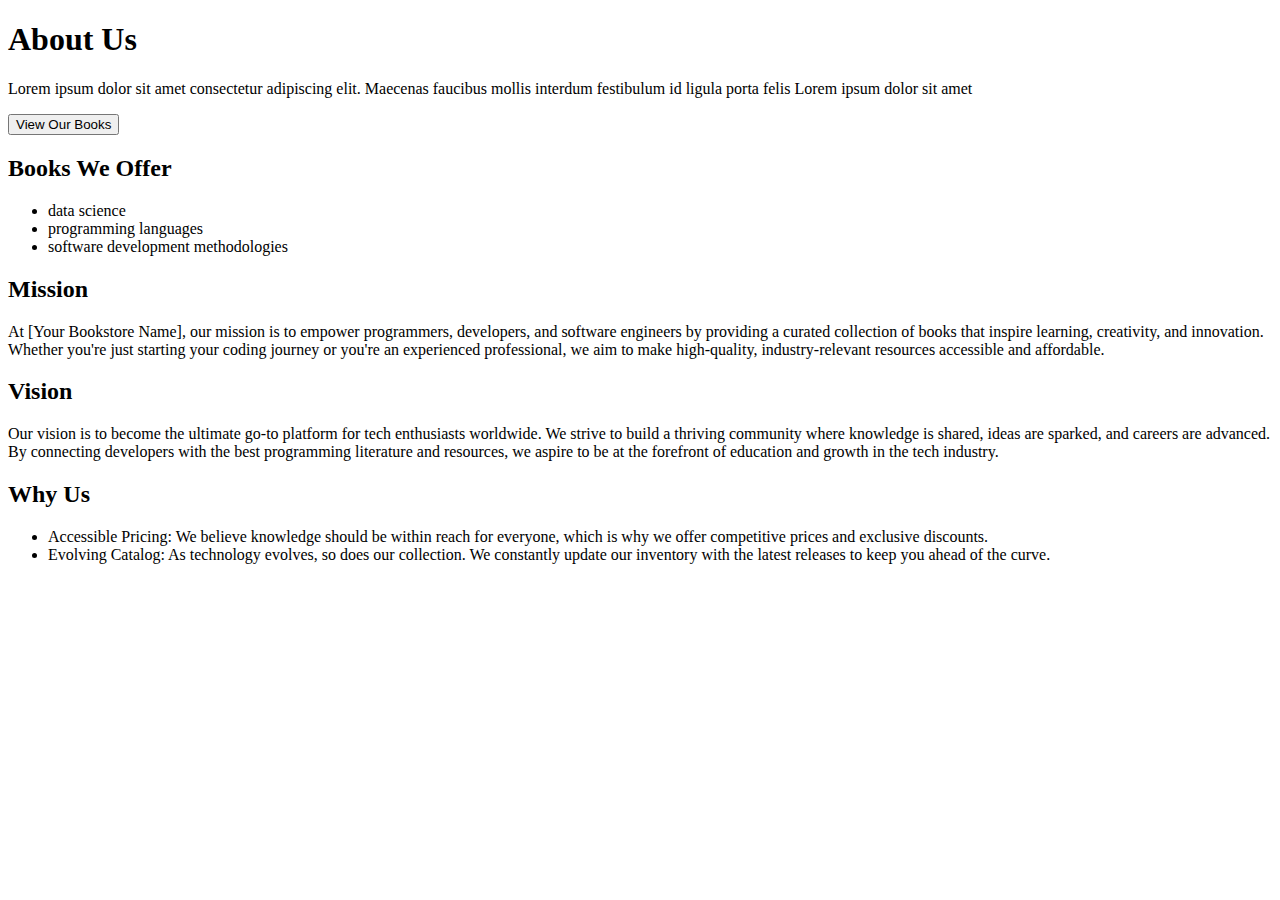
==== Frontend/public/about.html @ 951201a3 "Included 'about us' content for the about page" ====
<!DOCTYPE html>
<html lang="en">
  <head>
    <meta charset="UTF-8" />
    <meta name="viewport" content="width=device-width, initial-scale=1.0" />
    <title>About</title>
  </head>
  <body>
    <div class="main">
      <div>
        <div>
          <h1>About Us</h1>
          <p>
            Lorem ipsum dolor sit amet consectetur adipiscing elit. Maecenas
            faucibus mollis interdum festibulum id ligula porta felis Lorem
            ipsum dolor sit amet
          </p>
          <button>View Our Books</button>
        </div>
        <div>
          <h2>Books We Offer</h2>
          <ul>
            <li>data science</li>
            <li>programming languages</li>
            <li>software development methodologies</li>
          </ul>
        </div>
      </div>

      <div>
        <div>
          <h2>Mission</h2>
          <p>
            At [Your Bookstore Name], our mission is to empower programmers,
            developers, and software engineers by providing a curated collection
            of books that inspire learning, creativity, and innovation. Whether
            you're just starting your coding journey or you're an experienced
            professional, we aim to make high-quality, industry-relevant
            resources accessible and affordable.
          </p>
        </div>

        <div>
          <h2>Vision</h2>
          <p>
            Our vision is to become the ultimate go-to platform for tech
            enthusiasts worldwide. We strive to build a thriving community where
            knowledge is shared, ideas are sparked, and careers are advanced. By
            connecting developers with the best programming literature and
            resources, we aspire to be at the forefront of education and growth
            in the tech industry.
          </p>
        </div>

        <div>
          <h2>Why Us</h2>
          <ul>
            <li>
              Accessible Pricing: We believe knowledge should be within reach
              for everyone, which is why we offer competitive prices and
              exclusive discounts.
            </li>
            <li>
              Evolving Catalog: As technology evolves, so does our collection.
              We constantly update our inventory with the latest releases to
              keep you ahead of the curve.
            </li>
          </ul>
        </div>
        
      </div>
    </div>
  </body>
</html>
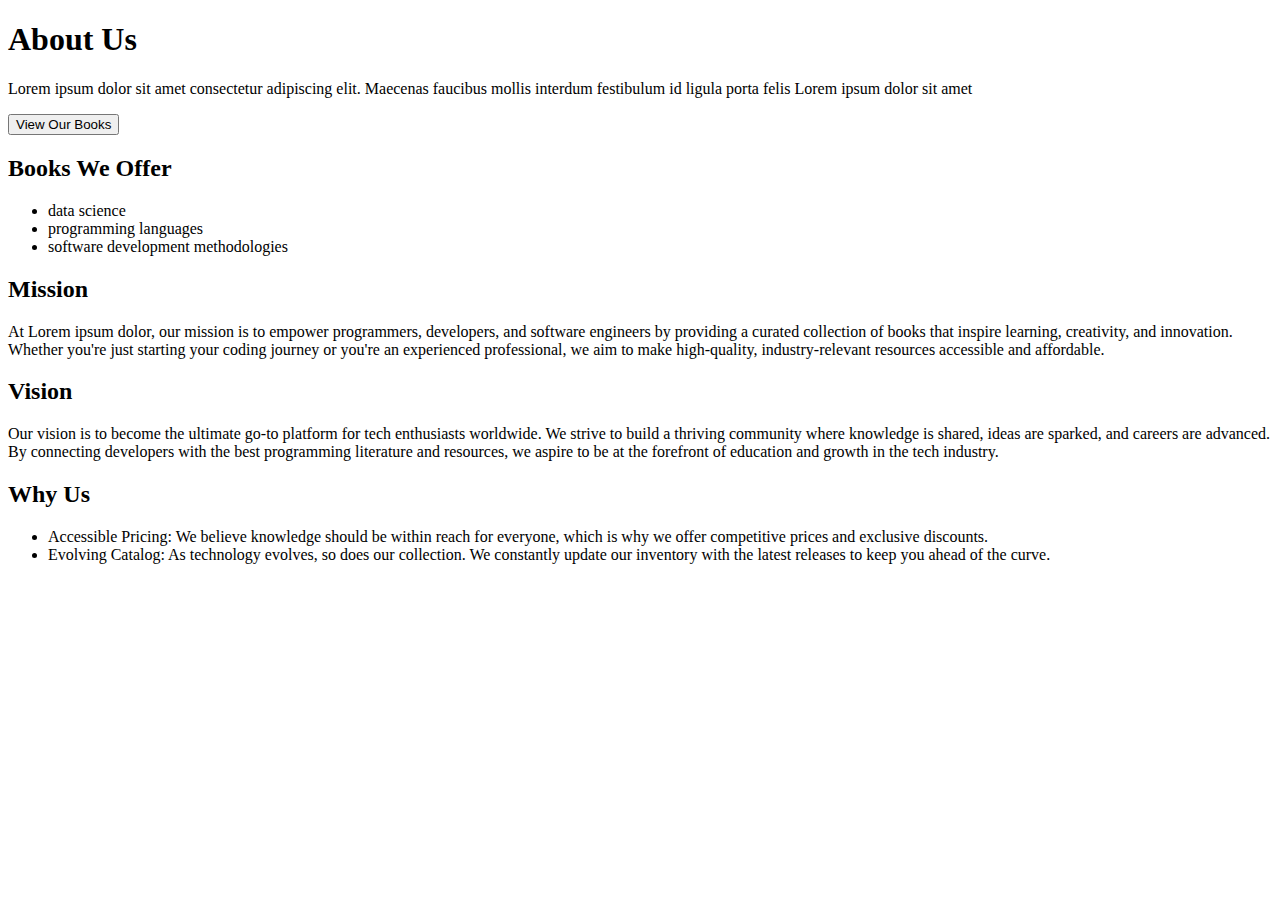
==== commit 99660a5e: "Added a div container to the about introduction section" ====
--- a/Frontend/public/about.html
+++ b/Frontend/public/about.html
@@ -6,32 +6,40 @@
     <title>About</title>
   </head>
   <body>
-    <div class="main">
-      <div>
-        <div>
-          <h1>About Us</h1>
-          <p>
-            Lorem ipsum dolor sit amet consectetur adipiscing elit. Maecenas
-            faucibus mollis interdum festibulum id ligula porta felis Lorem
-            ipsum dolor sit amet
-          </p>
-          <button>View Our Books</button>
+    <main>
+      <!-- =================== About Us Section =================== -->
+      <section class="about-introduction">
+        <!-- About Us Section -->
+        <div class="introduction-container">
+          <div class="about-content">
+            <h1>About Us</h1>
+            <p>
+              Lorem ipsum dolor sit amet consectetur adipiscing elit. Maecenas
+              faucibus mollis interdum festibulum id ligula porta felis Lorem
+              ipsum dolor sit amet
+            </p>
+            <button class="about-btn">View Our Books</button>
+          </div>
+
+          <!-- Books we offer Section -->
+          <div class="books-offered">
+            <h2>Books We Offer</h2>
+            <ul>
+              <li>data science</li>
+              <li>programming languages</li>
+              <li>software development methodologies</li>
+            </ul>
+          </div>
         </div>
-        <div>
-          <h2>Books We Offer</h2>
-          <ul>
-            <li>data science</li>
-            <li>programming languages</li>
-            <li>software development methodologies</li>
-          </ul>
-        </div>
-      </div>
+      </section>
 
-      <div>
-        <div>
+      <!-- =================== Mission, Vision & Why Us Section =================== -->
+      <section class="info-section">
+        <!-- Mission Section -->
+        <div class="info-body">
           <h2>Mission</h2>
           <p>
-            At [Your Bookstore Name], our mission is to empower programmers,
+            At Lorem ipsum dolor, our mission is to empower programmers,
             developers, and software engineers by providing a curated collection
             of books that inspire learning, creativity, and innovation. Whether
             you're just starting your coding journey or you're an experienced
@@ -40,7 +48,8 @@
           </p>
         </div>
 
-        <div>
+        <!-- Vision Section -->
+        <div class="info-body">
           <h2>Vision</h2>
           <p>
             Our vision is to become the ultimate go-to platform for tech
@@ -52,7 +61,8 @@
           </p>
         </div>
 
-        <div>
+        <!-- Why Us Section -->
+        <div class="info-body">
           <h2>Why Us</h2>
           <ul>
             <li>
@@ -67,8 +77,8 @@
             </li>
           </ul>
         </div>
-        
-      </div>
-    </div>
+      </section>
+    </main>
+    <!-- =================== Main Wrapper Ends =================== -->
   </body>
 </html>
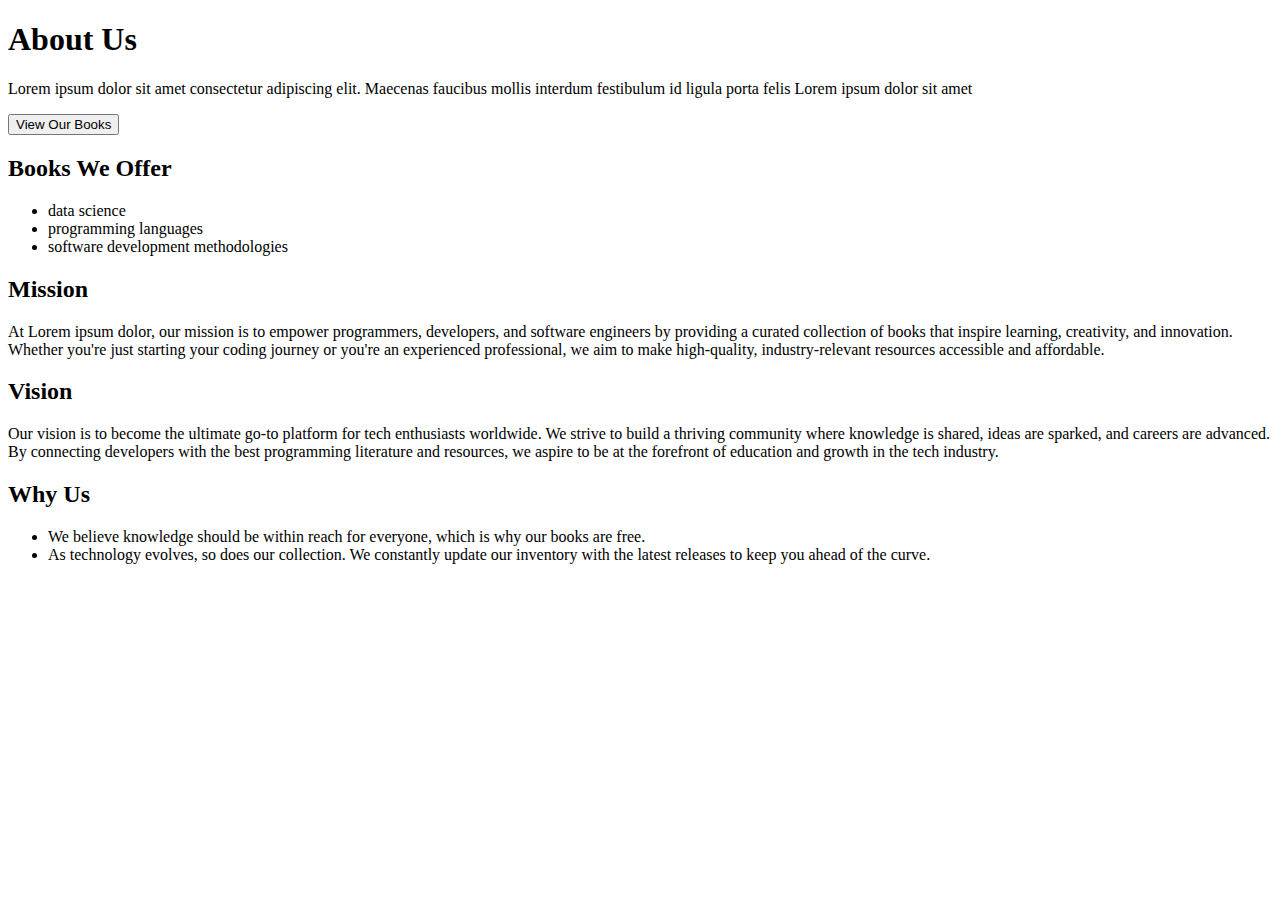
==== commit c6a0868a: "Linked about.css to about.html page" ====
--- a/Frontend/public/about.html
+++ b/Frontend/public/about.html
@@ -4,6 +4,8 @@
     <meta charset="UTF-8" />
     <meta name="viewport" content="width=device-width, initial-scale=1.0" />
     <title>About</title>
+    <!-- =================== CSS LINKS =================== -->
+     <link rel="stylesheet" href="../css/about.css">
   </head>
   <body>
     <main>
@@ -66,12 +68,11 @@
           <h2>Why Us</h2>
           <ul>
             <li>
-              Accessible Pricing: We believe knowledge should be within reach
-              for everyone, which is why we offer competitive prices and
-              exclusive discounts.
+              We believe knowledge should be within reach
+              for everyone, which is why our books are free.
             </li>
             <li>
-              Evolving Catalog: As technology evolves, so does our collection.
+              As technology evolves, so does our collection.
               We constantly update our inventory with the latest releases to
               keep you ahead of the curve.
             </li>
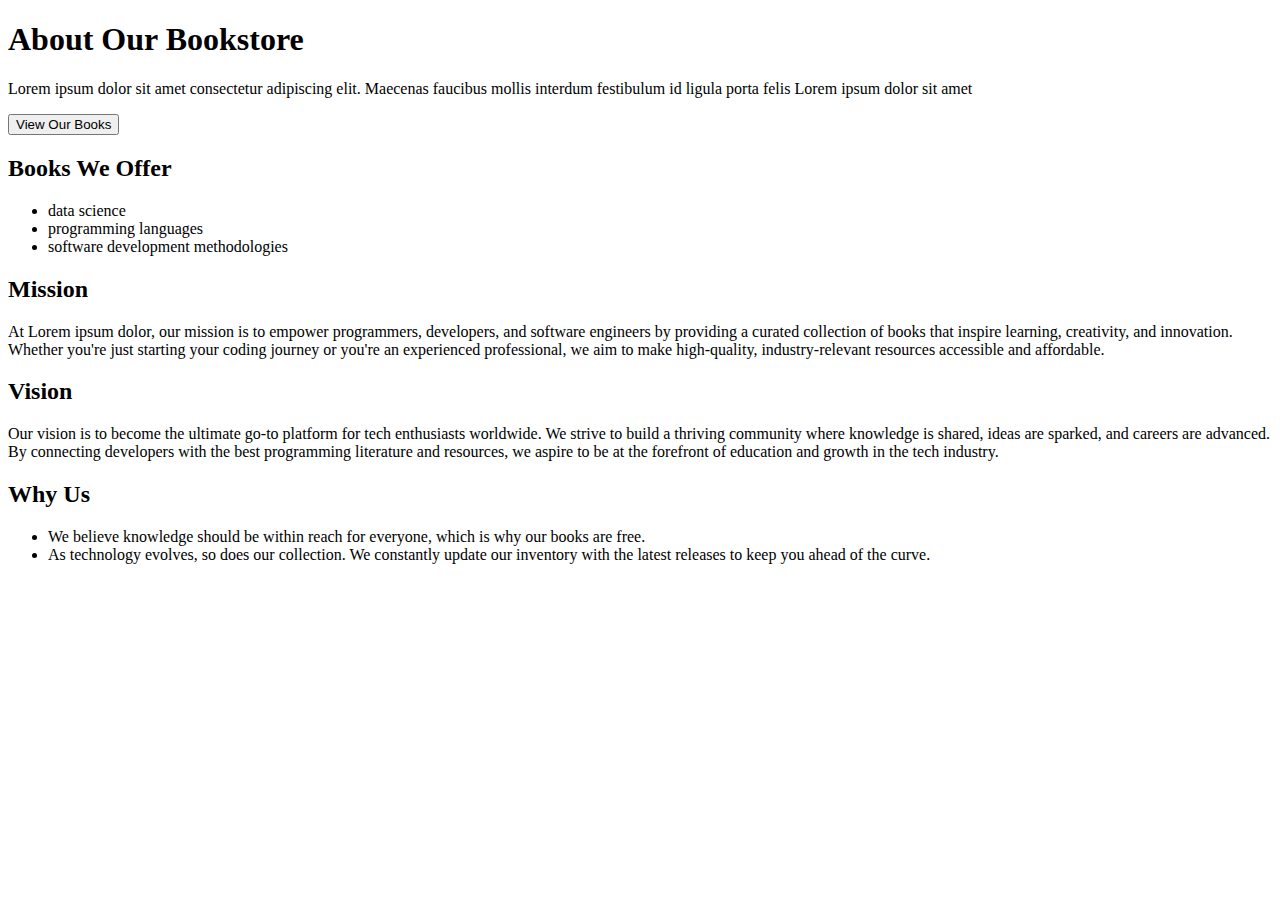
==== commit 482e9f52: "Changes h1 from 'About us' to 'About Our Bookstore'" ====
--- a/Frontend/public/about.html
+++ b/Frontend/public/about.html
@@ -14,7 +14,7 @@
         <!-- About Us Section -->
         <div class="introduction-container">
           <div class="about-content">
-            <h1>About Us</h1>
+            <h1>About Our Bookstore</h1>
             <p>
               Lorem ipsum dolor sit amet consectetur adipiscing elit. Maecenas
               faucibus mollis interdum festibulum id ligula porta felis Lorem
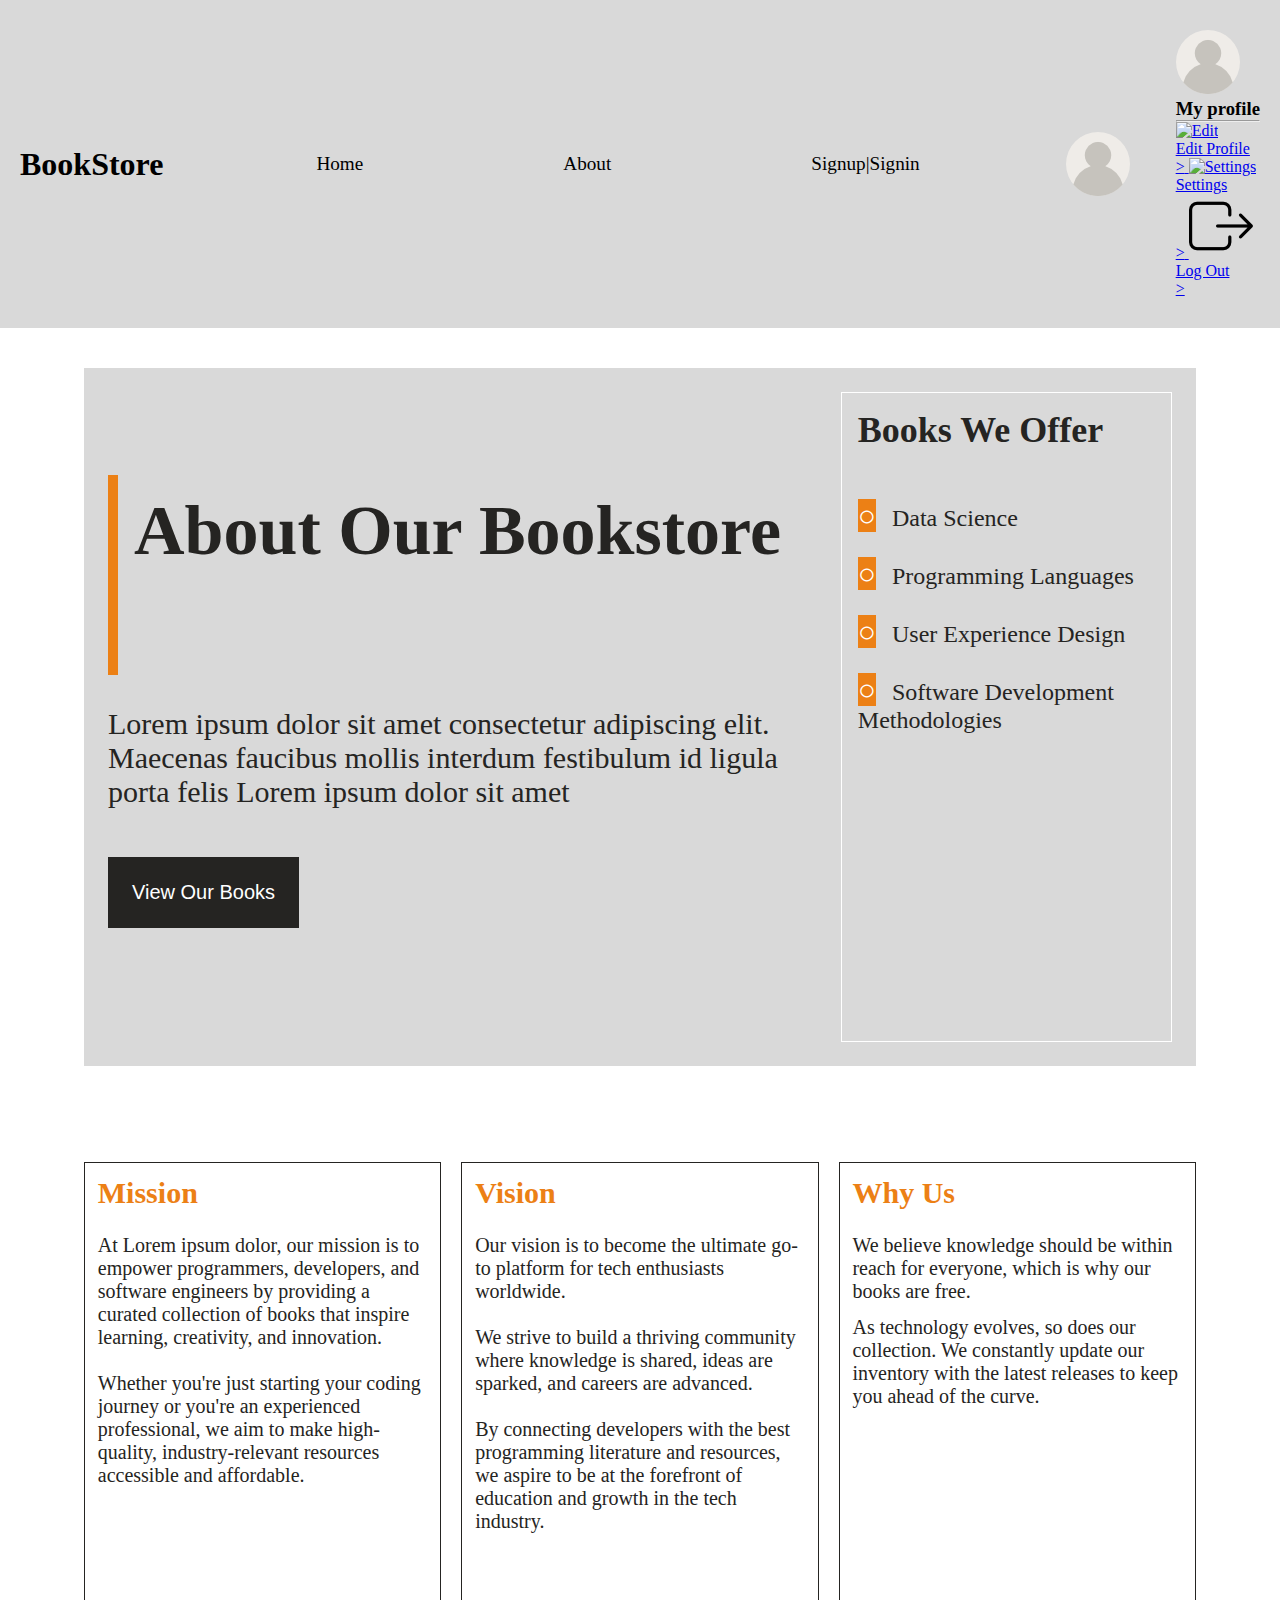
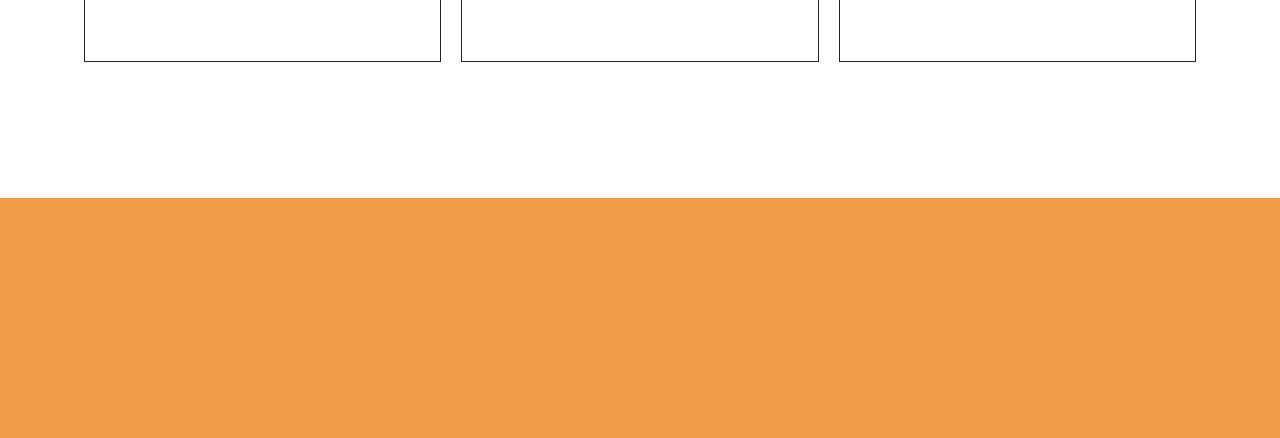
==== commit a73ae61b: "included the header Included the footer Included a line break tag on the infor-body" ====
--- a/Frontend/public/about.html
+++ b/Frontend/public/about.html
@@ -6,8 +6,54 @@
     <title>About</title>
     <!-- =================== CSS LINKS =================== -->
      <link rel="stylesheet" href="../css/about.css">
+     <link rel="stylesheet" href="../css/home-page.css">
   </head>
+     
+  
   <body>
+    
+    <header>
+      <a href="" class="book-store-logo">
+        <h1>BookStore</h1>
+      </a>
+
+      <ul class="nav-links">
+        <li><a href="./index.html">Home</a></li>
+        <li><a href="./about.html">About</a></li>
+        <li><a href="">Signup<span>|</span>Signin</a></li>
+      </ul>
+      <div class="profile">
+        <img src="../images/profile/user-profile.png" alt="users profile" />
+      </div>
+
+      <div class="profile-dropdown">
+        <div class="dropdown-wrap">
+          <div class="user-info">
+            <img src="../images/profile/user-profile.png" alt="users profile" />
+            <h3>My profile</h3>
+          </div>
+          <hr />
+
+          <a href="./edit-profile.html" class="user-info-menu">
+            <img src="../images/profile/edit.png" alt="Edit" />
+            <p>Edit Profile</p>
+            <span>></span>
+          </a>
+
+          <a href="./settings.html" class="user-info-menu">
+            <img src="../images/profile/settings.png" alt="Settings" />
+            <p>Settings</p>
+            <span>></span>
+          </a>
+
+          <a href="./log-out.html" class="user-info-menu">
+            <img src="../images/profile/logout.png" alt="Logout" />
+            <p>Log Out</p>
+            <span>></span>
+          </a>
+        </div>
+      </div>
+    </header>
     <main>
       <!-- =================== About Us Section =================== -->
       <section class="about-introduction">
@@ -29,6 +75,7 @@
             <ul>
               <li>data science</li>
               <li>programming languages</li>
+              <li>User Experience design</li>
               <li>software development methodologies</li>
             </ul>
           </div>
@@ -43,7 +90,7 @@
           <p>
             At Lorem ipsum dolor, our mission is to empower programmers,
             developers, and software engineers by providing a curated collection
-            of books that inspire learning, creativity, and innovation. Whether
+            of books that inspire learning, creativity, and innovation. <br><br>Whether
             you're just starting your coding journey or you're an experienced
             professional, we aim to make high-quality, industry-relevant
             resources accessible and affordable.
@@ -55,8 +102,8 @@
           <h2>Vision</h2>
           <p>
             Our vision is to become the ultimate go-to platform for tech
-            enthusiasts worldwide. We strive to build a thriving community where
-            knowledge is shared, ideas are sparked, and careers are advanced. By
+            enthusiasts worldwide. <br><br>We strive to build a thriving community where
+            knowledge is shared, ideas are sparked, and careers are advanced. <br><br>By
             connecting developers with the best programming literature and
             resources, we aspire to be at the forefront of education and growth
             in the tech industry.
@@ -81,5 +128,7 @@
       </section>
     </main>
     <!-- =================== Main Wrapper Ends =================== -->
+     <!-- =================== Footer ============================== -->
+    <footer></footer>
   </body>
 </html>
--- a/Frontend/css/about.css
+++ b/Frontend/css/about.css
@@ -0,0 +1,187 @@
+:root {
+  --introduction-container: #d9d9d9;
+  --white: #ffffff;
+  --black: #252422;
+  --orange: rgb(236, 128, 21);
+  --light-orange: rgba(236, 128, 21, 0.781);
+}
+
+* {
+  margin: 0;
+  padding: 0;
+  box-sizing: border-box;
+  /*outline: 2px solid red;*/
+}
+
+main {
+  color: var(--black);
+}
+
+/* About Us Section */
+.introduction-container {
+  padding: 1.5rem;
+  background-color: var(--introduction-container);
+}
+
+.about-content {
+  padding-bottom: 2rem;
+}
+.about-content h1 {
+  padding-bottom: 1rem;
+  font-size: 34px;
+  position: relative;
+}
+.about-content h1::before {
+  content: "│";
+  color: var(--orange);
+  display: inline-block;
+  font-size: 100px;
+  transform: rotate(90deg);
+  position: absolute;
+  margin-left: 8rem;
+}
+
+.about-content p {
+  padding: 1rem 0;
+  font-size: 26px;
+}
+
+.about-btn {
+  padding: 1rem;
+  font-size: 18px;
+  border: none;
+  transition: all 0.3s ease;
+  color: var(--white);
+  background-color: var(--black);
+}
+.about-btn:hover {
+  cursor: pointer;
+  color: var(--black);
+  background-color: var(--white);
+}
+/* Books We Offer Section */
+.books-offered h2 {
+  padding-bottom: 1rem;
+  font-size: 34px;
+}
+.books-offered ul {
+  padding-bottom: 1rem;
+  font-size: 28px;
+}
+.books-offered ul li {
+  padding-bottom: 1rem;
+  list-style: none;
+  text-transform: capitalize;
+}
+.books-offered ul li::before {
+  content: "○";
+  color: var(--white);
+  font-size: 30px;
+  background-color: var(--orange);
+  margin-right: 1rem;
+}
+/* Mission, Vision & Why Us Section */
+.info-section {
+  padding: 1.5rem;
+}
+.info-body {
+  padding-bottom: 1rem;
+}
+.info-body h2 {
+  font-size: 30px;
+  padding-bottom: 0.6rem;
+}
+.info-body p {
+  font-size: 30px;
+  padding-bottom: 0.6rem;
+}
+.info-body ul {
+  font-size: 30px;
+  padding-bottom: 0.6rem;
+}
+.info-body ul li {
+  list-style: none;
+  padding-bottom: 0.8rem;
+}
+
+/* Large screens */
+@media (min-width: 991px) {
+  /* About Us Section */
+  
+  .introduction-container {
+    
+    display: flex;
+    align-items: center;
+    gap: 2rem;
+    justify-content: space-between;
+    
+  }
+  .about-content {
+    width: 90%;
+  }
+  .about-content h1 {
+    font-size: 70px;
+    font-weight: 900;
+  }
+  .about-content p {
+    padding: 2rem 0 3rem;
+    font-size: 30px;
+  }
+  .about-btn {
+    padding: 1.5rem;
+    font-size: 20px;
+  }
+  .about-content h1 {
+    border-left: 10px solid var(--orange); /*Display a vertical border on the left*/
+    padding: 1rem;
+    height: 200px;
+    position: relative;
+    transform: rotate(0deg);
+    vertical-align: middle;
+  }
+  .about-content h1::before {
+    content: none; /*Hide the pseudo-element*/
+  }
+
+  /* Books We Offer Section */
+  .books-offered {
+    border: 1px solid var(--white);
+    padding: 1rem;
+    height: 650px;
+  }
+  .books-offered h2 {
+    padding-bottom: 3rem;
+    font-size: 36px;
+  }
+  .books-offered ul {
+    padding-bottom: 1.5rem;
+    font-size: 24px;
+  }
+  .books-offered ul li {
+    padding-bottom: 1.5rem;
+  }
+  /* Mission, Vision & Why Us Section */
+  .info-section {
+    display: flex;
+    padding: 6rem 0 6rem;
+    justify-content: center;
+    gap: 20px;
+  }
+  .info-body {
+    border: 1px solid var(--black);
+    height: 500px;
+    width: 400px;
+    padding: 0.8rem;
+  }
+  .info-body h2 {
+    text-align: left;
+    padding-bottom: 1.5rem;
+    color: var(--orange);
+  }
+  .info-body p {
+    font-size: 20px;
+  }
+  .info-body ul li {
+    font-size: 20px;
+  }
+}
--- a/Frontend/css/home-page.css
+++ b/Frontend/css/home-page.css
@@ -0,0 +1,153 @@
+:root{
+    --header-background : #D9D9D9;
+    --white : #FFFFFF;
+    --orange : rgb(236, 128, 21);
+    --light-orange : rgba(236, 128, 21, 0.781);
+}
+
+*{
+    margin: 0;
+    padding: 0;
+    box-sizing: border-box;
+    /* outline: 2px solid red; */
+}
+
+body{
+    width: 100%;
+    height: 100vh;
+    background-color: var(--white);
+}
+
+header {
+    width: 100%;
+    background-color: var(--header-background);
+    padding: 30px 20px;
+    display: flex;
+    justify-content: space-between;
+    align-items: center;
+}
+
+header .book-store-logo{
+    text-decoration: none;
+    color: #000;
+}
+
+header .nav-links{
+    display: flex;
+    list-style: none;
+}
+
+header .nav-links li {
+    padding: 0px 100px;
+}
+
+header .nav-links li a{
+    text-decoration: none;
+    color: #000;
+    font-size: 1.2rem;
+}
+
+header .profile {
+    width: 50px;
+    height: 50px;
+    background-color: var(--light-orange);
+    border: 2px solid var(--orange);
+    border-radius: 50%;
+    display: flex;
+    align-items: center;
+    justify-content: center;
+    font-size: 1.2rem;
+}
+
+
+main {
+    width: 90%;
+    padding: 20px;
+    margin: 20px auto;
+}
+
+main .homepage-article{
+    margin: 50px 0px;
+    padding: 20px 0px;
+}
+
+main .homepage-article p {
+    width: 90%;
+}
+
+main .search-books{
+    width: 100%;
+    margin-bottom: 50px;
+    padding: 0px;
+    display: flex;
+    align-items: center;
+    position: relative;
+}
+
+main .search-books input {
+    width: 40%;
+    padding: 10px 20px;
+    border-top-left-radius: 30px;
+    border-bottom-left-radius: 30px;
+    font-size: 1rem;
+    border: 2px solid var(--orange);
+}
+
+main .search-books input:focus{
+    border: 1px solid var(--orange);
+    outline: 1px solid var(--orange);
+}
+
+main .search-books .search-icon{
+    background-color: var(--orange);
+    padding: 12px 20px;
+    border-top-right-radius: 30px;
+    border-bottom-right-radius: 30px;
+    cursor: pointer;
+}
+
+main .popular-category,
+main .best-seller-category{
+    margin: 50px 0px;
+}
+
+main .popular-category .popular-category-heading,
+main .best-seller-category .best-seller-heading{
+    padding: 15px 0px;
+    font-size: 1.2rem;
+    font-weight: 600;
+}
+
+.book-title{
+    padding: 10px 0px;
+    font-weight: 600;
+}
+
+.author{
+    font-size: 0.9rem;
+    color: gray;
+}
+
+main #popular-books,
+main #best-seller-books{
+    display: flex;
+    justify-content: space-between;
+}
+
+main .popular-book,
+main .best-seller-book{
+    width: 180px;
+}
+
+main .popular-book img,
+main .best-seller-book img{
+    width: 70%;
+    border-radius: 10px;
+}
+
+
+footer {
+    width: 100%;
+    height: 15rem;
+    background-color: var(--light-orange);
+}